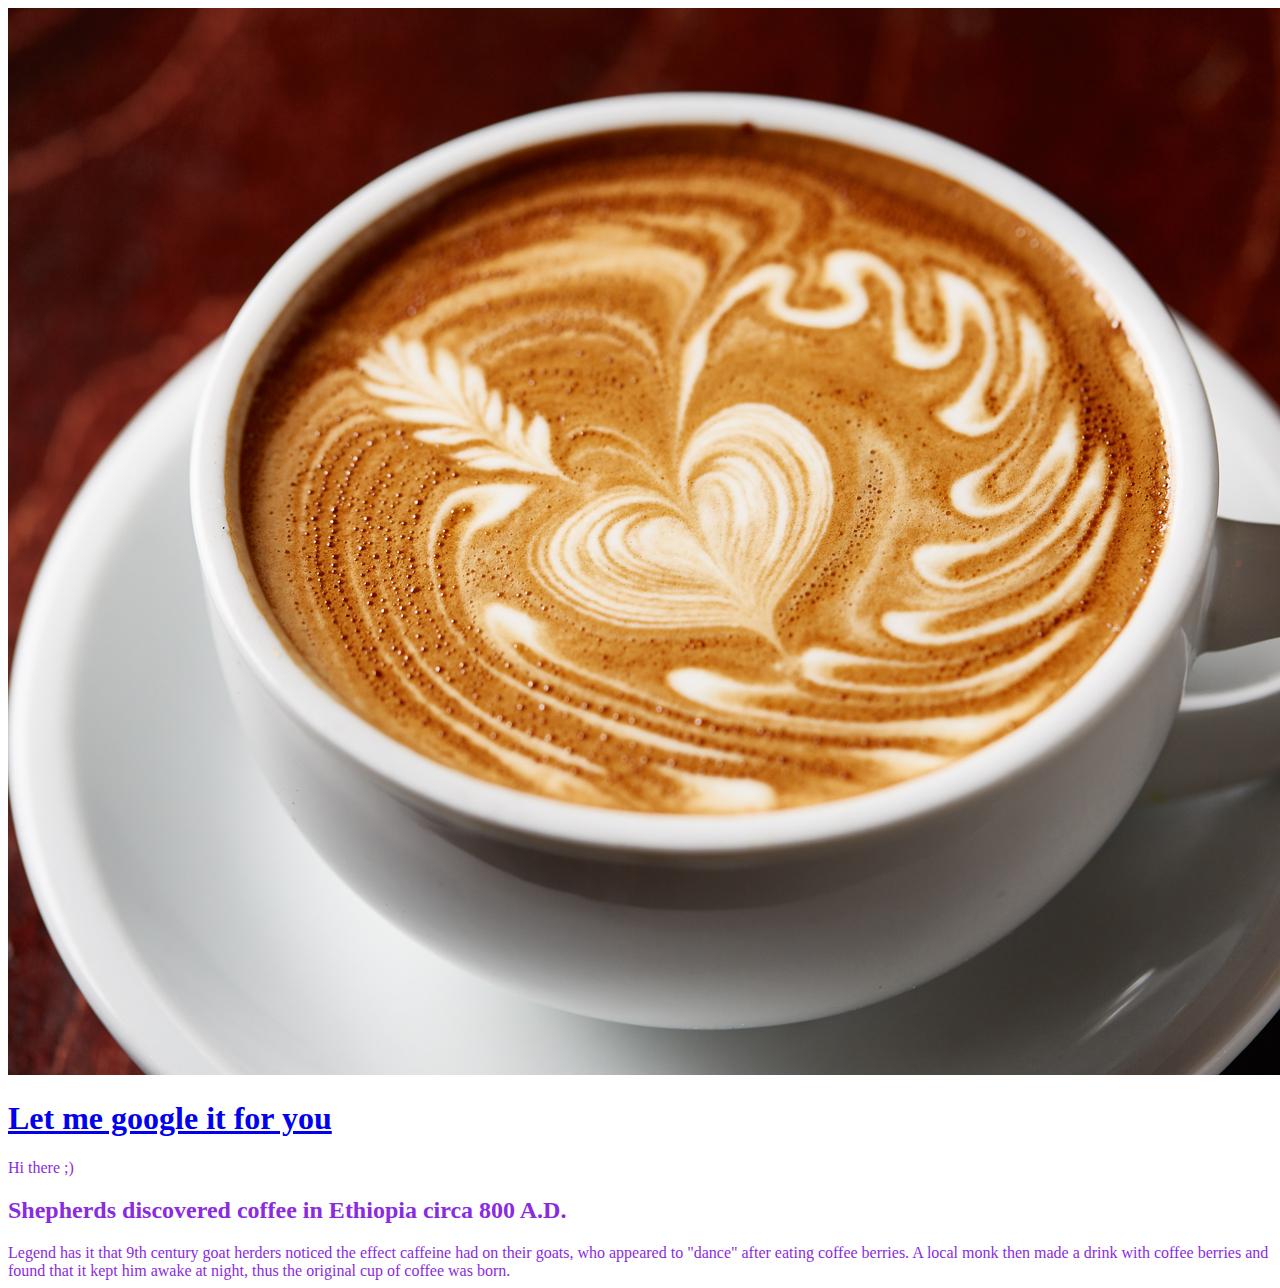
==== index.html @ 1a367427 "First commit" ====
<!doctype html>
<html lang="en">
    <head> 
        <meta charset="utf-8">
            <link rel="stylesheet" type="text/css" href="stylesheet.css">

    </head>
        <body>
            <header>
                    <img src="coffee.jpg" alt="coffee" width-all>
            </header>
            <h1>
                <a href="https://www.google.hu/
                search?q=coffee&oq=coffee&aqs=chrome..
                69i57j69i59j69i60j35i39j0l2.2254j1j7&
                sourceid=chrome&ie=UTF-8&dlnr=1&sei=
                uRsUWuWHEoWC6ASA-p_4Cg">Let me google it for you</a> 
            </h1>
<div>
    Hi there ;)
</div>

<article class>
        <h2> Shepherds discovered coffee in Ethiopia circa 800 A.D. </h2>
         
        Legend has it that 9th century 
        goat herders noticed the effect caffeine 
        had on their goats, who appeared to "dance" 
        after eating coffee berries. A local monk then made a 
        drink with coffee berries and found that it kept him 
        awake at night, thus the original cup of coffee was born.
</article class>



        </body>
   
    </html>
---- stylesheet.css ----
body {
    color: blueviolet;
}
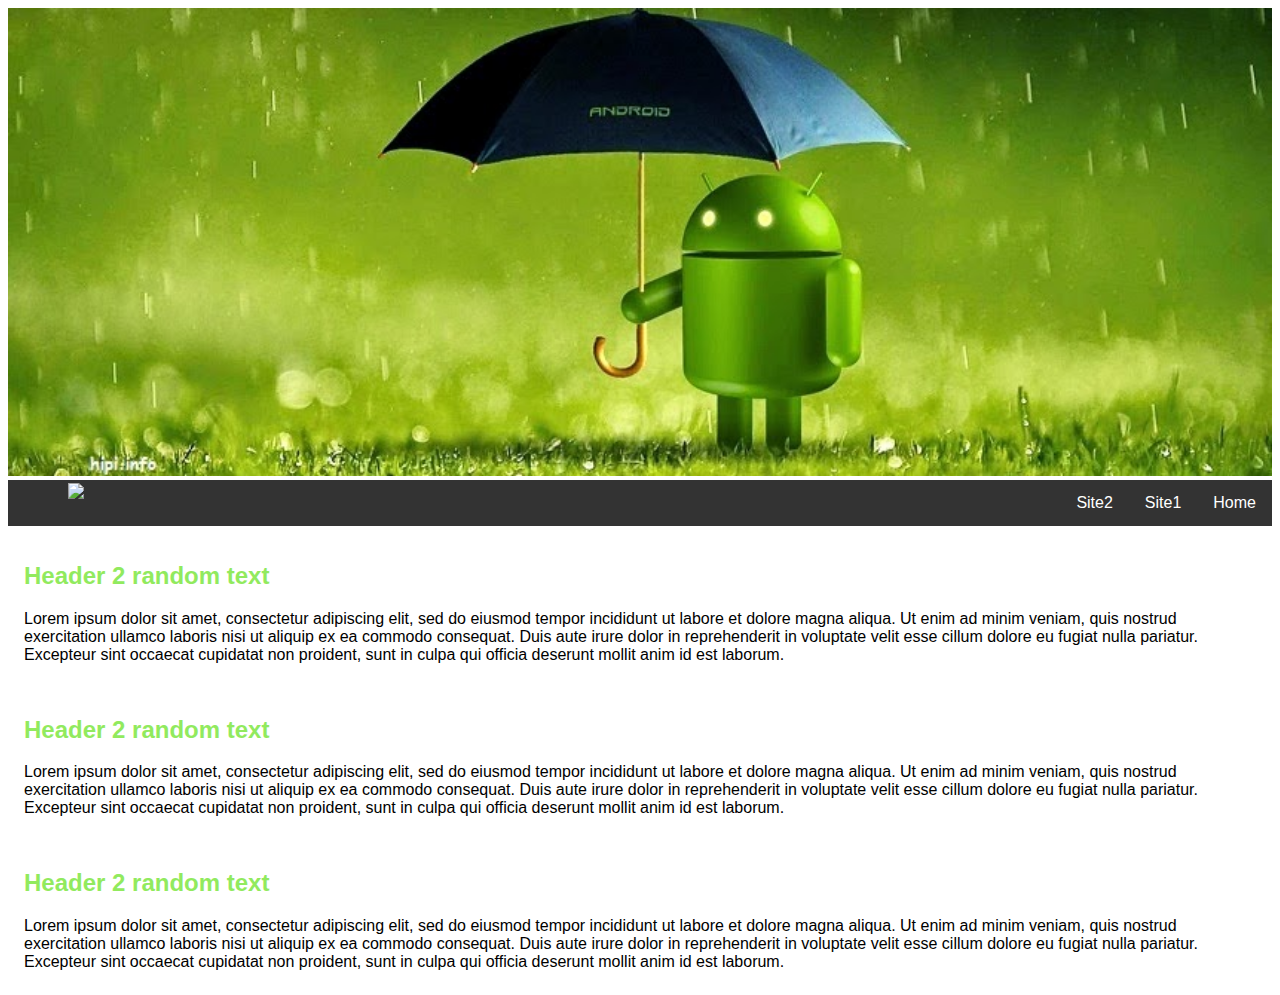
==== commit 3d99a792: "initial commit" ====
--- a/index.html
+++ b/index.html
@@ -1,38 +1,57 @@
 <!doctype html>
 <html lang="en">
-    <head> 
-        <meta charset="utf-8">
-            <link rel="stylesheet" type="text/css" href="stylesheet.css">
 
-    </head>
-        <body>
-            <header>
-                    <img src="coffee.jpg" alt="coffee" width-all>
-            </header>
-            <h1>
-                <a href="https://www.google.hu/
-                search?q=coffee&oq=coffee&aqs=chrome..
-                69i57j69i59j69i60j35i39j0l2.2254j1j7&
-                sourceid=chrome&ie=UTF-8&dlnr=1&sei=
-                uRsUWuWHEoWC6ASA-p_4Cg">Let me google it for you</a> 
-            </h1>
-<div>
-    Hi there ;)
-</div>
+<head>
+    <meta charset="utf-8">
+    <link rel="stylesheet" type="text/css" href="stylesheet.css">
 
-<article class>
-        <h2> Shepherds discovered coffee in Ethiopia circa 800 A.D. </h2>
-         
-        Legend has it that 9th century 
-        goat herders noticed the effect caffeine 
-        had on their goats, who appeared to "dance" 
-        after eating coffee berries. A local monk then made a 
-        drink with coffee berries and found that it kept him 
-        awake at night, thus the original cup of coffee was born.
-</article class>
+</head>
 
+<body>
+    <header>
+        <img src="android.jpg" alt="coffee" id="cover">
+    </header>
+    <div id="menu">
+        <ul>
+            <li>
+                <a class="active" href=C:\Users\Admin\Documents\HTML\index.html>Home</a>
+            </li>
+            <li>
+                <a href="C:\Users\Admin\Documents\HTML\site1.html">Site1</a>
+            </li>
+            <li>
+                <a href="C:\Users\Admin\Documents\HTML\site2.html">Site2</a>
+            </li>
+            <li>
+                <img src="C:\Users\Admin\Documents\HTML\android_logo.png" href="http://www.xmasclock.com/" id="logo">
+            </li>
+        </ul>
+    </div>
 
+    <article class="art1" id="article1">
+        <h2> Header 2 random text </h2>
+        Lorem ipsum dolor sit amet, consectetur adipiscing elit, sed do eiusmod tempor incididunt ut labore et dolore magna aliqua.
+        Ut enim ad minim veniam, quis nostrud exercitation ullamco laboris nisi ut aliquip ex ea commodo consequat. Duis
+        aute irure dolor in reprehenderit in voluptate velit esse cillum dolore eu fugiat nulla pariatur. Excepteur sint
+        occaecat cupidatat non proident, sunt in culpa qui officia deserunt mollit anim id est laborum.
+    </article class>
 
-        </body>
-   
-    </html> 
+    <article class="art1" id="article2">
+        <h2> Header 2 random text </h2>
+        Lorem ipsum dolor sit amet, consectetur adipiscing elit, sed do eiusmod tempor incididunt ut labore et dolore magna aliqua.
+        Ut enim ad minim veniam, quis nostrud exercitation ullamco laboris nisi ut aliquip ex ea commodo consequat. Duis
+        aute irure dolor in reprehenderit in voluptate velit esse cillum dolore eu fugiat nulla pariatur. Excepteur sint
+        occaecat cupidatat non proident, sunt in culpa qui officia deserunt mollit anim id est laborum.
+    </article class>
+
+    <article class="art1" id="article3">
+        <h2> Header 2 random text </h2>
+        Lorem ipsum dolor sit amet, consectetur adipiscing elit, sed do eiusmod tempor incididunt ut labore et dolore magna aliqua.
+        Ut enim ad minim veniam, quis nostrud exercitation ullamco laboris nisi ut aliquip ex ea commodo consequat. Duis
+        aute irure dolor in reprehenderit in voluptate velit esse cillum dolore eu fugiat nulla pariatur. Excepteur sint
+        occaecat cupidatat non proident, sunt in culpa qui officia deserunt mollit anim id est laborum.
+    </article class>
+
+</body>
+
+</html>--- a/stylesheet.css
+++ b/stylesheet.css
@@ -1,3 +1,77 @@
+
+    
+
+
 body {
-    color: blueviolet;
-}+    color: black;
+    font-family: 'Open Sans', sans-serif;
+}
+
+#cover {
+    width: 100%;
+}
+  
+ul {
+    list-style-type: none;
+    margin: 0;
+    padding: 0;
+    overflow: hidden;
+    background-color: #333;
+}
+
+li {
+    
+}
+
+h2 {
+    font-family: 'Open Sans', sans-serif;
+    color: #91EA5E
+}
+
+li a {
+    float: right;
+    display: block;
+    color: white;
+    text-align: center;
+    padding: 14px 16px;
+    text-decoration: none;
+}
+
+li img {
+    float: left;
+}
+
+
+li a:hover {
+    background-color: #111;
+}
+
+.art1 {
+    display: block;
+    padding: 16px;
+    background: transparent;
+}
+
+.art2 {
+    display: block;
+    padding: 16px;
+    max-width: 500px;
+    background: transparent;
+    text-align: center;
+    margin-left: auto;
+    align-self: right;
+}
+
+#logo {
+    max-height: 35px;
+    max-width: 35px;
+    align-self: left;
+    margin-left: 60px;
+    margin-top: 3px;
+}
+
+.art_site1 {
+    display: block;
+    background: transparent;
+    text-align: center;
+}
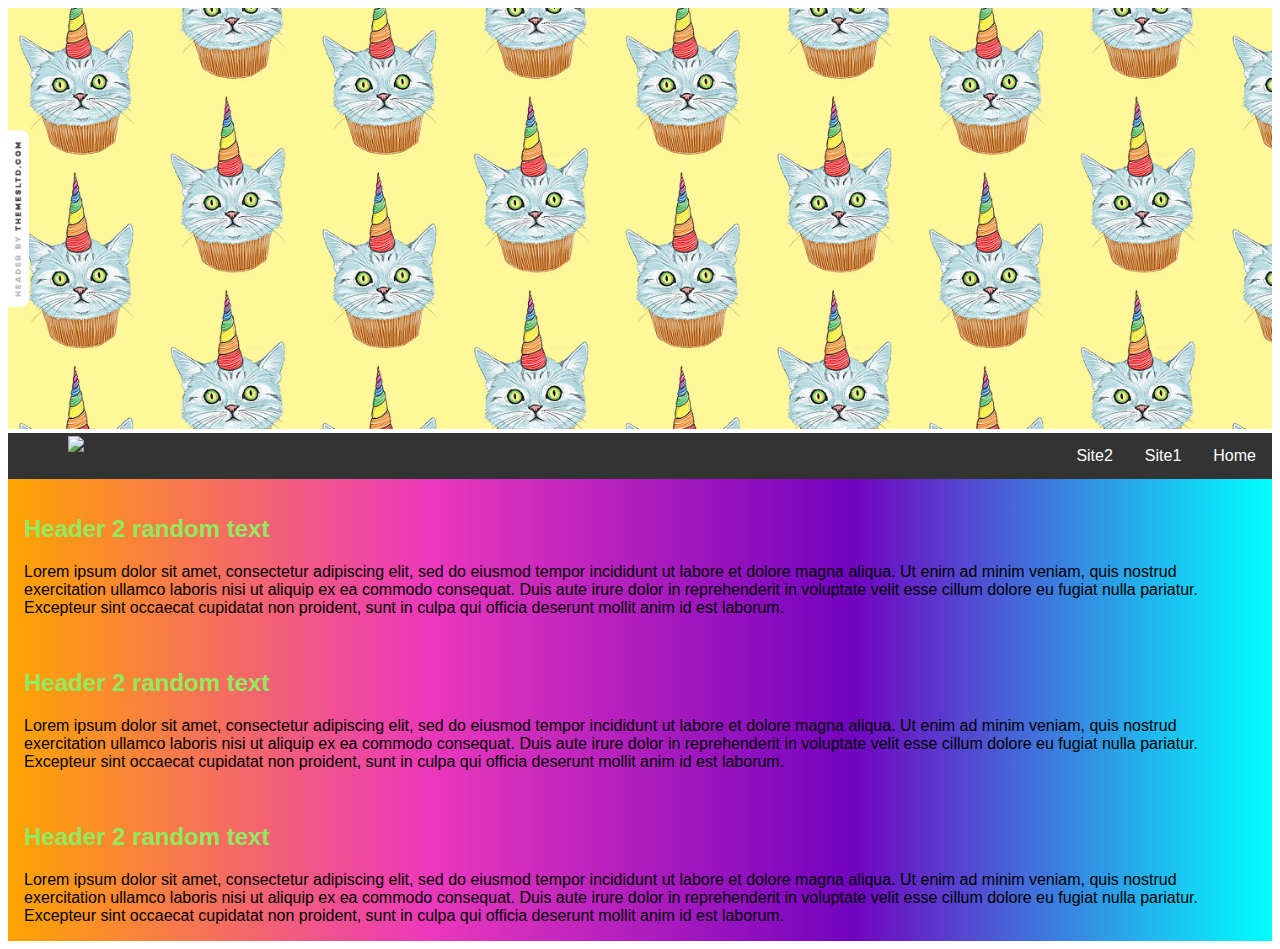
==== commit 240f708d: "fun factor added to index.html" ====
--- a/index.html
+++ b/index.html
@@ -9,7 +9,7 @@
 
 <body>
     <header>
-        <img src="android.jpg" alt="coffee" id="cover">
+        <img src="cupcake_cat.png" alt="coffee" id="cover">
     </header>
     <div id="menu">
         <ul>
--- a/stylesheet.css
+++ b/stylesheet.css
@@ -50,6 +50,7 @@
     display: block;
     padding: 16px;
     background: transparent;
+    background: linear-gradient(to right, orange, #ec38bc, #7303c0, cyan);  
 }
 
 .art2 {
@@ -63,8 +64,8 @@
 }
 
 #logo {
-    max-height: 35px;
-    max-width: 35px;
+    max-height: 50px;
+    max-width: 50px;
     align-self: left;
     margin-left: 60px;
     margin-top: 3px;
